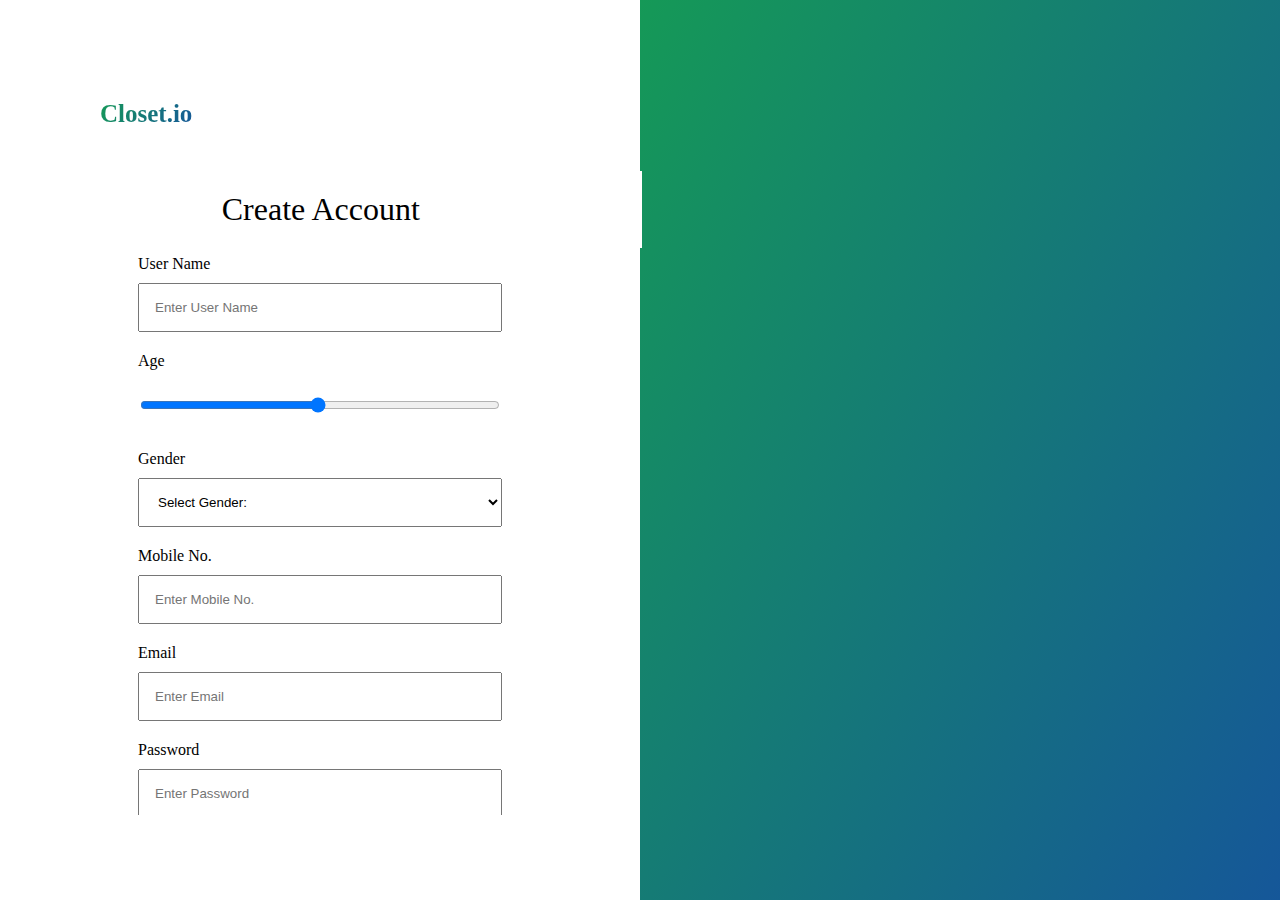
==== index.html @ 0700e65d "On branch master" ====
<!DOCTYPE html>
<html lang="en">
<head>
    <meta charset="UTF-8">
    <meta http-equiv="X-UA-Compatible" content="IE=edge">
    <meta name="viewport" content="width=device-width, initial-scale=1.0">
    <title>Signup | Virtual Wardrobe</title>
    <link rel = "stylesheet" href = "style.css">
</head>
<body>
    <div class="container">
        <div class="left">
            <div class="logo">
                Closet.io
            </div>
            <form class="form">
                <div class="header">
                    <h1 class="create">Create Account</h1>
                </div>
                <div class="det">
                    <lable>User Name</lable>
                    <input type="text" placeholder = "Enter User Name">
                </div>
                <div class="det">
                    <lable>Age</lable>
                    <input type="range" min="1" max="100" value="50" class="slider" id="myRange">
                </div>
                <div class="det">
                    <lable>Gender</lable>
                    <select>
                        <option value="0">Select Gender:</option>
                        <option value="1">Female</option>
                        <option value="2">Male</option>
                        <option value="3">Non-Binary</option>
                        <option value="4">Other</option>
                        <option value="5">Prefer Not to Answer</option>
                    </select>
                </div>
                <div class="det">
                    <lable>Mobile No.</lable>
                    <input type="number" placeholder = "Enter Mobile No.">
                </div>
                <div class="det">
                    <lable>Email</lable>
                    <input type="email" placeholder = "Enter Email">
                </div>
                <div class="det">
                    <lable>Password</lable>
                    <input type="password" placeholder = "Enter Password">
                </div>
                <div class="det">
                    <lable>Skin Color</lable>
                    <select>
                        <option value="0">Select Skin Tone:</option>
                        <option value="1"><div class="a">Ivory</div></option>
                        <option value="2"><div class="b">Porcelain</div></option>
                        <option value="3"><div class="c">Pale Ivory</div></option>
                        <option value="4"><div class="d">Warm Ivory</div></option>
                        <option value="5"><div class="e">Sand</div></option>
                        <option value="6"><div class="f">Rose Beige</div></option>
                        <option value="7"><div class="g">Limestone</div></option>
                        <option value="8"><div class="h">Beige</div></option>
                        <option value="9"><div class="i">Sienna</div></option>
                        <option value="10"><div class="j">Honey</div></option>
                        <option value="11"><div class="k">Band</div></option>
                        <option value="12"><div class="l">Almond</div></option>
                        <option value="13"><div class="m">Chestnut</div></option>
                        <option value="14"><div class="n">Bronze</div></option>
                        <option value="15"><div class="o">Umber</div></option>
                        <option value="16"><div class="p">Golden</div></option>
                        <option value="17"><div class="q">Espresso</div></option>
                        <option value="18"><div class="r">Chocolate</div></option>
                      </select>
                </div>

                <div class="det">
                    <lable>Body Type</lable>
                    <select>
                        <option value="0">Select Body Type:</option>
                        <option value="1" class = "female">Rectangle</option>
                        <option value="2" class = "female">Triangle or "Pear"</option>
                        <option value="3" class = "female">Spoon</option>
                        <option value="4" class = "female">Hourglass</option>
                        <option value="5" class = "female">Top Hourglass</option>
                        <option value="6" class = "female">Bottom Hourglass</option>
                        <option value="7" class = "female">Inverted Triangle</option>
                        <option value="8" class = "female">Round</option>
                        <option value="9" class = "female">Diamond</option>
                        <option value="10" class = "female">Athletic</option>
                        <option value="11" class = "Male">Rectangle</option>
                        <option value="12" class = "Male">Inverted Triangle</option>
                        <option value="13" class = "Male">Trapezoid</option>
                        <option value="14" class = "Male">Triangle</option>
                        <option value="15" class = "Male">Oval</option>
                      </select>
                </div>
                <div class="det">
                    <input type="submit" class="submit">
                </div>

            </form>
        </div>
        <div class="right">

        </div>
    </div>
</body>
</html>
---- style.css ----
body{
    margin:0;
    padding:0;

}
.container{
    display:flex;
}
.left{
    height: 100vh;
    width:50%;
    display:flex;
    justify-content: center;
    align-items: center;


}
.right{
    height:100vh;
    width:50%;
    background-image:linear-gradient(120deg,#159957,#155799);
}

.logo{
    background-image: linear-gradient(120deg,#159957,#155799);
    display:inline-block;
    -webkit-background-clip: text;
    -webkit-text-fill-color:transparent;
    font-family:montserrat;
    font-weight:600;
    font-size:25px;
    position:absolute;
    top:100px;
    left:100px;

}
.form{
    height: 60%;
    background-color: white;
    width:60%;
    display:flex;
    position:relative;
    top:65px;
    flex-direction:column;
    padding:30px;
    overflow-y: scroll;
}
::-webkit-scrollbar{
    display: none;
}
.form .header .create{
    text-align:center;
    font-family:montserrat;
    font-weight:500;
    display: inline-block;
    position:fixed;
    width:47%;
    top:150px;
    left:0;
    padding:20px;
    background-color:white;
}
.form .det{
    padding:10px;
    display:flex;
    flex-direction:column;
    gap:10px;
    font-family: montserrat;
    font-weight:520;
}
.form .det input{
    padding:15px;
    border:0px 0px 10px 0px;
}
.form .det select{
    padding:15px;

}

.submit{
    background-image: linear-gradient(120deg,#159957,#155799);
    border-style:none;
    font-size: 20px;
    font-family: montserrat;
    font-weight: 520;
    color:white;
}
option{
    padding:20px;
    margin: 10px;;
    font-size:15px;
    font-family:montserrat;

}
option:hover{
    background-image:linear-gradient(120deg,#159957,#155799);
}
.a{
    background-color: #E9CBA7;
}
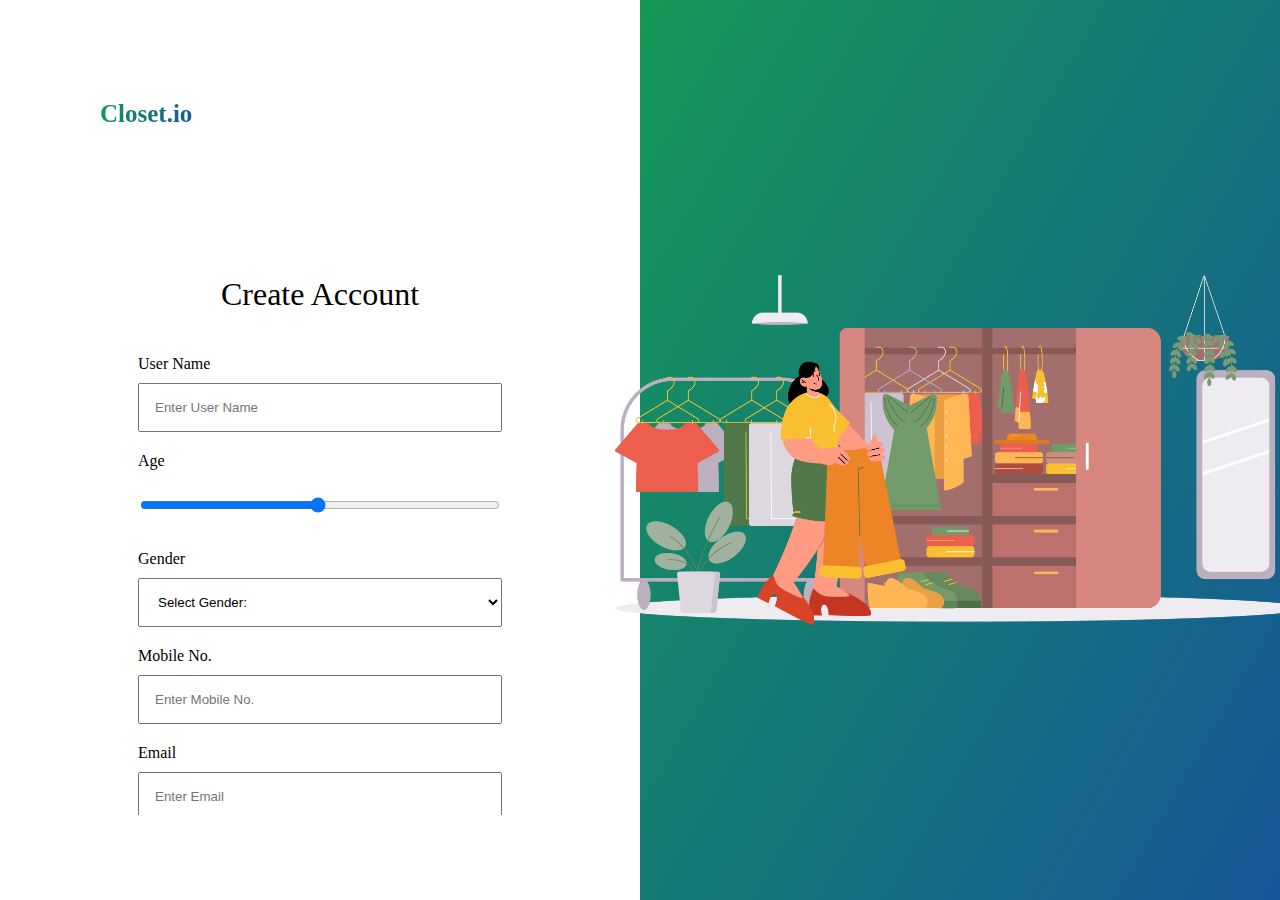
==== commit dc8575ec: "Updated webpages" ====
--- a/index.html
+++ b/index.html
@@ -52,7 +52,7 @@
                     <lable>Skin Color</lable>
                     <select>
                         <option value="0">Select Skin Tone:</option>
-                        <option value="1"><div class="a">Ivory</div></option>
+                        <option class = "a" value="1"><div class="a">Ivory</div></option>
                         <option value="2"><div class="b">Porcelain</div></option>
                         <option value="3"><div class="c">Pale Ivory</div></option>
                         <option value="4"><div class="d">Warm Ivory</div></option>
@@ -101,7 +101,7 @@
             </form>
         </div>
         <div class="right">
-
+            <img src="images/vecteezy_woman-standing-at-open-wardrobe-choose-dresses_13699203 [Converted].png" class="img">
         </div>
     </div>
 </body>
--- a/style.css
+++ b/style.css
@@ -49,16 +49,18 @@
     display: none;
 }
 .form .header .create{
+    font-weight:500;
+}
+.form .header{
     text-align:center;
+    position: sticky;
     font-family:montserrat;
-    font-weight:500;
-    display: inline-block;
-    position:fixed;
-    width:47%;
-    top:150px;
-    left:0;
-    padding:20px;
-    background-color:white;
+    margin:0px;
+    padding:10px;
+    font-weight: 500;
+    top: -30px;
+    background-color: white;
+
 }
 .form .det{
     padding:10px;
@@ -98,3 +100,13 @@
 .a{
     background-color: #E9CBA7;
 }
+.right{
+    display: flex;
+    justify-content: center;
+    align-items:center;
+}
+.img{
+    height: 350px;
+    width:auto;
+}
+
